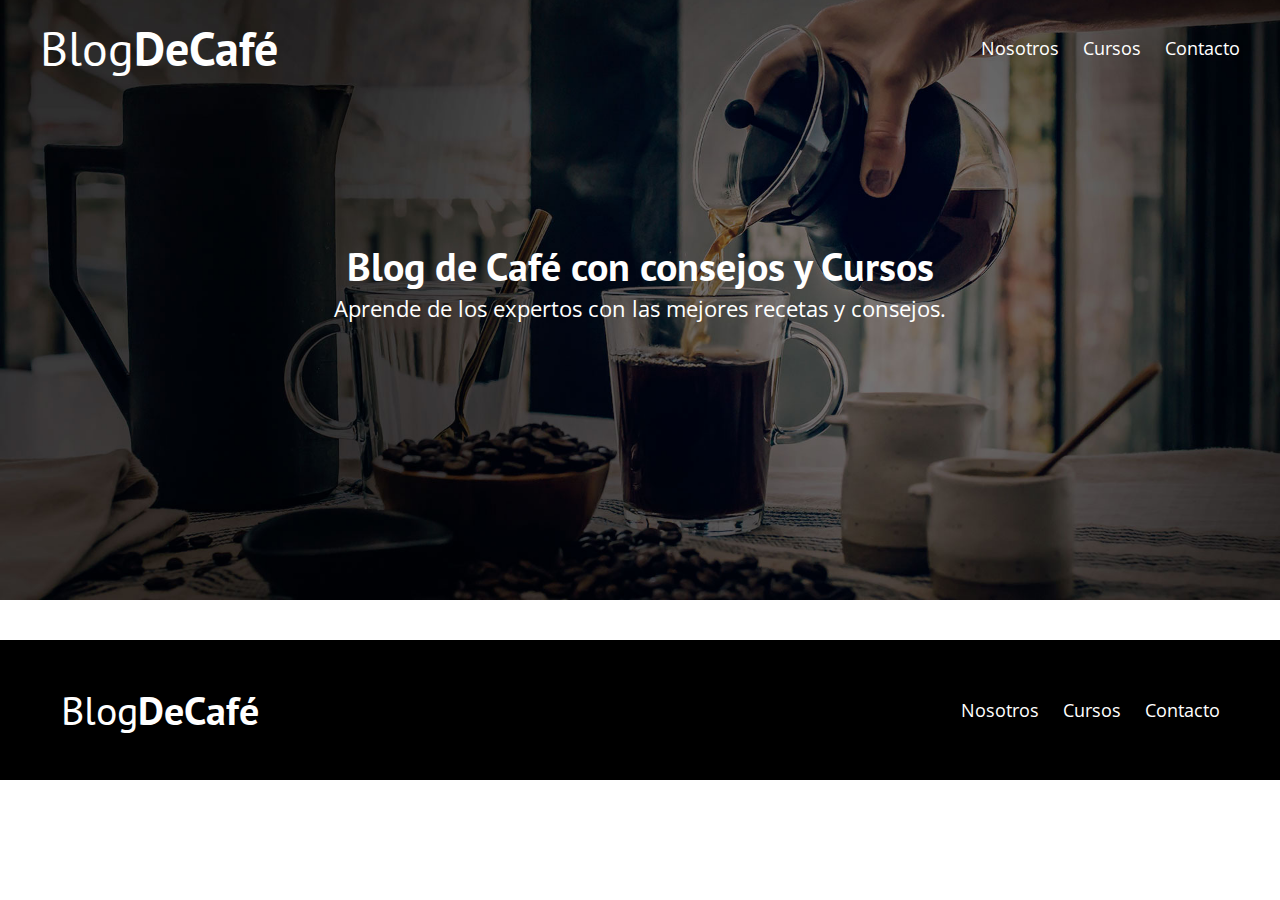
==== nosotros.html @ 8128b07f "Archivo nosotros.html creado con el header y el footer" ====
<!DOCTYPE html>
<html lang="es">

<head>
    <meta charset="UTF-8">
    <meta name="viewport" content="width=device-width, initial-scale=1.0">
    <meta http-equiv="X-UA-Compatible" content="ie=edge">
    <title>Blog de Café. Por JP De la Torre. Javier Rodríguez</title>
    <link href="https://fonts.googleapis.com/css2?family=Open+Sans&family=PT+Sans:wght@400;700&display=swap" rel="stylesheet">
    <link rel="stylesheet" href="css/normalize.css">
    <link rel="stylesheet" href="css/style.css">
</head>

<body>
    <header class="site-header">
        <div class="contenedor">
            <!--Inicio contenedor-->
            <div class="barra">
                <!--Inicio barra-->
                <a href="/">
                    <h1 class="no-margin">Blog<span>DeCafé</span></h1>
                </a>
                <nav class="navegacion">
                    <a href="nosotros.html">Nosotros</a>
                    <a href="cursos.html">Cursos</a>
                    <a href="contacto.html">Contacto</a>
                </nav>
            </div>
            <!--fin barra-->

            <div class="texto-header">
                <h2 class="no-margin">Blog de Café con consejos y Cursos</h2>
                <p class="no-margin">Aprende de los expertos con las mejores recetas y consejos.</p>
            </div>

        </div>
        <!--fin contenedor-->
    </header>



    <footer class="site-footer">
        <div class="contenedor">
            <div class="barra">
                <p class="no-margin">Blog<span>DeCafé</span></p>

                <nav class="navegacion">
                    <a href="nosotros.html">Nosotros</a>
                    <a href="cursos.html">Cursos</a>
                    <a href="contacto.html">Contacto</a>
                </nav>
            </div>
        </div>
    </footer>

</body>

</html>
---- css/style.css ----
/* apply a natural box layout model to all elements, but allowing components to change */

html {
    box-sizing: border-box;
    font-size: 62.5%; /** 1 rem = 16px **/
    }

*,
*:before,
*:after {
    box-sizing: inherit;
}

body {
    font-family: 'Open Sans', sans-serif;
    font-size: 1.6rem;
    line-height: 2;
}


/** Globales **/

.contenedor {
    max-width: 1200px;
    width: 95%;
    margin: 0 auto;
}

h1, h2, h3, h4 {
    font-family: 'PT Sans', sans-serif;
}

h1 {
    font-size: 4.8rem;
}

h2 {
    font-size: 4rem;
    line-height: 4rem;
}

h3 {
    font-size: 3.2rem;
}

h4 {
    font-size: 2.8rem;
    line-height: 3rem;
}

img {
    max-width: 100%;
}


/** Utilidades **/

.centrar-texto {
    text-align: center;
}
.no-margin {
    margin: 0;
}

/** Header **/

@media (min-width:768px) {
    .barra {
        display: flex;
        justify-content: space-between;
        align-items: center;
    }
}

.site-header {
    background-image: url(../img/banner.jpg);
    background-repeat: no-repeat;
    background-position: center center;
    background-size: cover;
    height: 60rem;
}
.site-header a {
    color: #ffffff;
    text-decoration: none;
}
.site-header h1 {
    text-align: center;
    font-weight: 400;
}
.site-header h1 span {
    font-weight: 700;
}

/** Navegacion **/

.navegacion a {
    text-align: center;
    display: block;
    font-size: 1.8rem;
    color: #ffffff;
    text-decoration: none;
}
@media (min-width: 768px) {
    .navegacion a {
        display: inline;
        margin-right: 2rem;
    }
    .navegacion a:last-of-type {
        margin: 0;
    }
}

/** Botones **/

.btn {
    display: block;
    text-align: center;
    padding: 1rem 3rem;
    margin: 2rem 0;
    color:  #ffffff;
    text-decoration: none;
    font-family: 'PT Sans', sans-serif;
    font-weight: 700;
    text-transform: uppercase;
    font-size: 2rem;
}
@media (min-width: 768px) {
    .btn {
        display: inline-block;
    }
}
.btn-primario {
    background-color: #000000;
}
.btn-secundario {
    background-color: #784d3c;
}

/** header texto **/

.texto-header {
    color: #ffffff;
    text-align: center;
    margin-top: 5rem;   
}
@media (min-width: 768px) {
    .texto-header {
        margin-top: 15rem;
    }
}
.texto-header p {
    font-size: 2.2rem;
}

/** Contenido Principal Home **/

.contenido-principal {
    display: flex;
    flex-wrap: wrap;
}
.blog,
.cursos {
    flex: 0 0 100%;
    /** Lo siguiente es lo mismo que la linea precedente **/
    /** flex-grow: 0; **/
    /** flex-shrink: 0; **/
    /** flex-basis: 100%; **/
    order: -1; /** Cambia el orden de cursos y lo pasa delante de blog, gracias a flexbox **/
}

@media (min-width: 768px) {
    .contenido-principal {
        justify-content: space-between;
    }
    .blog {
        flex-basis: 66.6%;
    }
    .cursos {
        flex-basis: calc(33.3%);
        order: 2;
    }
}

/** Opcional **/

/** Muestra las imagenes más pequeñas

.entrada-blog  {
    display: flex;
    justify-content: space-between;
}
.entrada-blog .imagen {
        flex: 0 0 40%;
}
.entrada-blog .contenido-blog {
    flex: 0 0 calc(60% - 2rem);
} 

**/

.entrada-blog {
    margin-bottom: 2rem;
    border-bottom: 1px solid #e1e1e1;
}
.entrada-blog:last-of-type {
    border: none;
}

/** Cursos sidebar **/

.cursos-lista {
    padding: 1rem;
    list-style: none;
}
.curso {
    padding-bottom: 3rem;
    border-bottom: 1px solid #e1e1e1;
}
.curso:last-of-type {
    border-bottom: none; 
}
.curso p {
    font-family: 'PT Sans', sans-serif;
    font-weight: 700;
    font-size: 2rem;
}
.curso p span {
    font-weight: 400;
}

/** Footer **/

.site-footer {
    background-color: #000000;
    padding: 3rem;
    margin-top: 4rem;
}
.site-footer p {
    color: #ffffff;
    font-size: 4rem;
    font-weight: 400;
    font-family: 'PT Sans', sans-serif;
    text-align: center;
}
.site-footer p span {
    font-weight: 700;
}
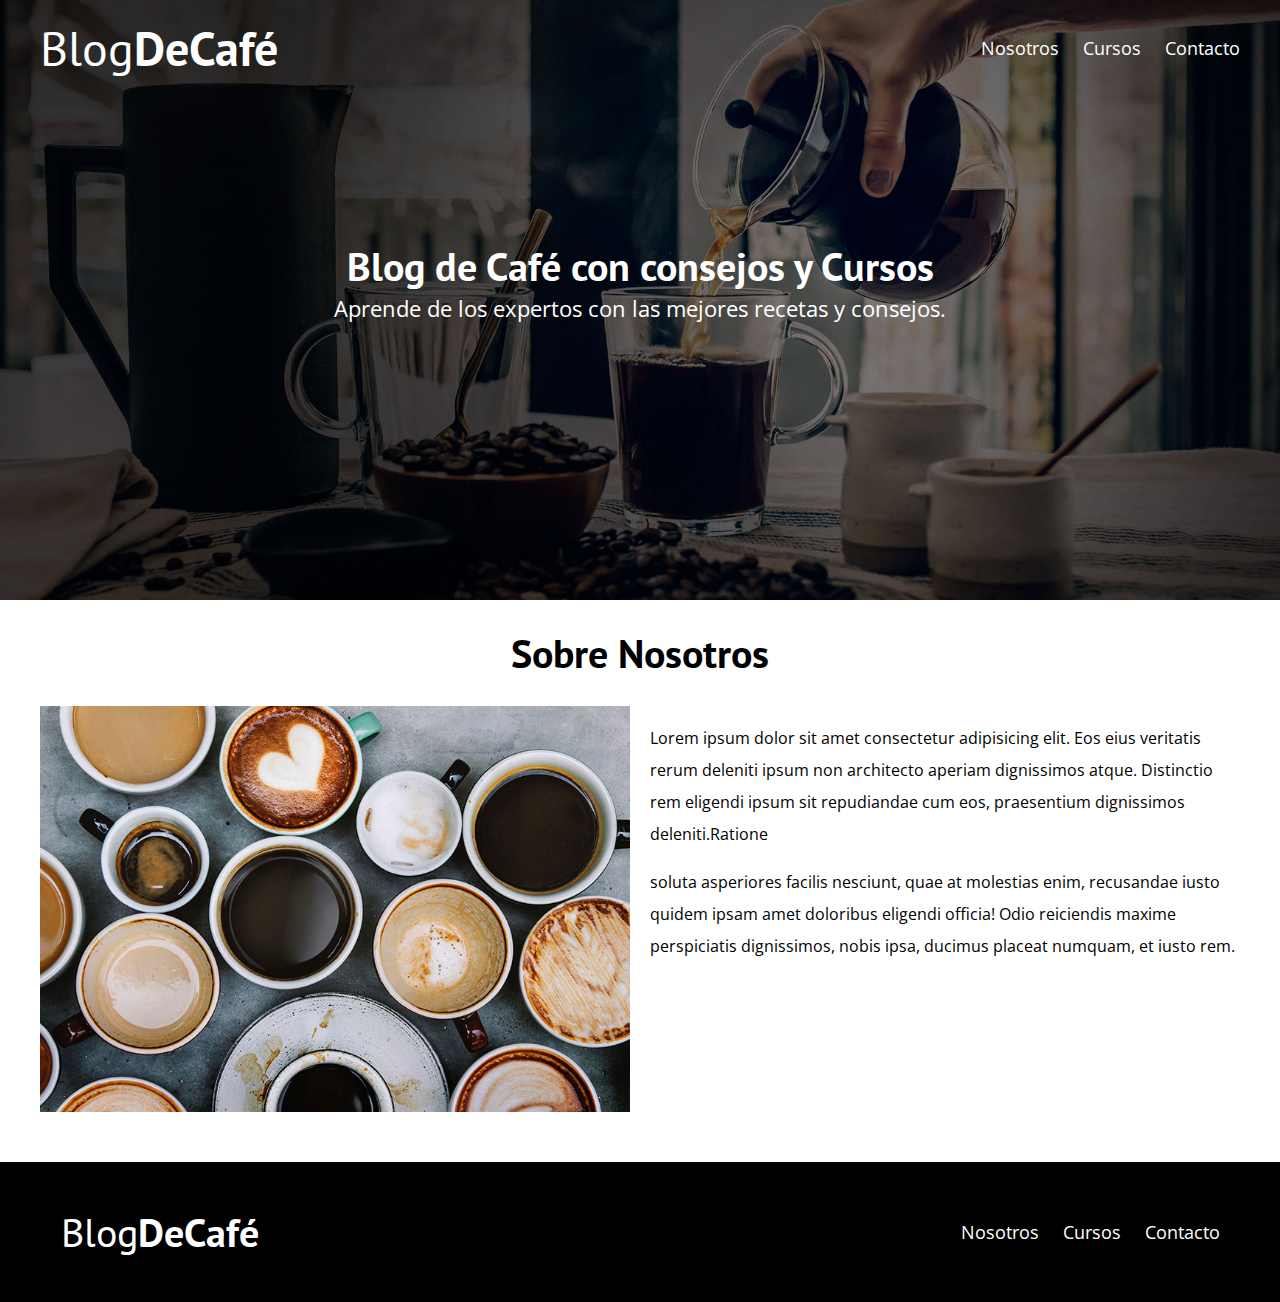
==== commit ad978b55: "Apartado Sobre Nosotros creado y estilizado" ====
--- a/nosotros.html
+++ b/nosotros.html
@@ -37,7 +37,18 @@
         <!--fin contenedor-->
     </header>
 
-
+    <main class="contenedor">
+        <h2 class="centrar-texto">Sobre Nosotros</h2>
+        <div class="grid">
+            <div class="columnas-6">
+                <img src="img/nosotros.jpg" alt="Imagen Nosotros">
+            </div>
+            <div class="columnas-6">
+                <p>Lorem ipsum dolor sit amet consectetur adipisicing elit. Eos eius veritatis rerum deleniti ipsum non architecto aperiam dignissimos atque. Distinctio rem eligendi ipsum sit repudiandae cum eos, praesentium dignissimos deleniti.Ratione</p>
+                <p>soluta asperiores facilis nesciunt, quae at molestias enim, recusandae iusto quidem ipsam amet doloribus eligendi officia! Odio reiciendis maxime perspiciatis dignissimos, nobis ipsa, ducimus placeat numquam, et iusto rem.</p>
+            </div>
+        </div>
+    </main>
 
     <footer class="site-footer">
         <div class="contenedor">
--- a/css/style.css
+++ b/css/style.css
@@ -2,8 +2,9 @@
 
 html {
     box-sizing: border-box;
-    font-size: 62.5%; /** 1 rem = 16px **/
-    }
+    font-size: 62.5%;
+    /** 1 rem = 16px **/
+}
 
 *,
 *:before,
@@ -26,7 +27,10 @@
     margin: 0 auto;
 }
 
-h1, h2, h3, h4 {
+h1,
+h2,
+h3,
+h4 {
     font-family: 'PT Sans', sans-serif;
 }
 
@@ -58,9 +62,24 @@
 .centrar-texto {
     text-align: center;
 }
+
 .no-margin {
     margin: 0;
 }
+
+
+/** Grid **/
+
+@media (min-width: 768px) {
+    .grid {
+        display: flex;
+        justify-content: space-between;
+    }
+    .columnas-6 {
+        flex: 0 0 calc(50% - 1rem);
+    }
+}
+
 
 /** Header **/
 
@@ -79,17 +98,21 @@
     background-size: cover;
     height: 60rem;
 }
+
 .site-header a {
     color: #ffffff;
     text-decoration: none;
 }
+
 .site-header h1 {
     text-align: center;
     font-weight: 400;
 }
+
 .site-header h1 span {
     font-weight: 700;
 }
+
 
 /** Navegacion **/
 
@@ -100,6 +123,7 @@
     color: #ffffff;
     text-decoration: none;
 }
+
 @media (min-width: 768px) {
     .navegacion a {
         display: inline;
@@ -110,6 +134,7 @@
     }
 }
 
+
 /** Botones **/
 
 .btn {
@@ -117,40 +142,47 @@
     text-align: center;
     padding: 1rem 3rem;
     margin: 2rem 0;
-    color:  #ffffff;
+    color: #ffffff;
     text-decoration: none;
     font-family: 'PT Sans', sans-serif;
     font-weight: 700;
     text-transform: uppercase;
     font-size: 2rem;
 }
+
 @media (min-width: 768px) {
     .btn {
         display: inline-block;
     }
 }
+
 .btn-primario {
     background-color: #000000;
 }
+
 .btn-secundario {
     background-color: #784d3c;
 }
 
+
 /** header texto **/
 
 .texto-header {
     color: #ffffff;
     text-align: center;
-    margin-top: 5rem;   
-}
+    margin-top: 5rem;
+}
+
 @media (min-width: 768px) {
     .texto-header {
         margin-top: 15rem;
     }
 }
+
 .texto-header p {
     font-size: 2.2rem;
 }
+
 
 /** Contenido Principal Home **/
 
@@ -158,6 +190,7 @@
     display: flex;
     flex-wrap: wrap;
 }
+
 .blog,
 .cursos {
     flex: 0 0 100%;
@@ -165,7 +198,8 @@
     /** flex-grow: 0; **/
     /** flex-shrink: 0; **/
     /** flex-basis: 100%; **/
-    order: -1; /** Cambia el orden de cursos y lo pasa delante de blog, gracias a flexbox **/
+    order: -1;
+    /** Cambia el orden de cursos y lo pasa delante de blog, gracias a flexbox **/
 }
 
 @media (min-width: 768px) {
@@ -181,7 +215,9 @@
     }
 }
 
+
 /** Opcional **/
+
 
 /** Muestra las imagenes más pequeñas
 
@@ -194,7 +230,7 @@
 }
 .entrada-blog .contenido-blog {
     flex: 0 0 calc(60% - 2rem);
-} 
+}
 
 **/
 
@@ -202,9 +238,11 @@
     margin-bottom: 2rem;
     border-bottom: 1px solid #e1e1e1;
 }
+
 .entrada-blog:last-of-type {
     border: none;
 }
+
 
 /** Cursos sidebar **/
 
@@ -212,21 +250,26 @@
     padding: 1rem;
     list-style: none;
 }
+
 .curso {
     padding-bottom: 3rem;
     border-bottom: 1px solid #e1e1e1;
 }
+
 .curso:last-of-type {
-    border-bottom: none; 
-}
+    border-bottom: none;
+}
+
 .curso p {
     font-family: 'PT Sans', sans-serif;
     font-weight: 700;
     font-size: 2rem;
 }
+
 .curso p span {
     font-weight: 400;
 }
+
 
 /** Footer **/
 
@@ -235,6 +278,7 @@
     padding: 3rem;
     margin-top: 4rem;
 }
+
 .site-footer p {
     color: #ffffff;
     font-size: 4rem;
@@ -242,6 +286,7 @@
     font-family: 'PT Sans', sans-serif;
     text-align: center;
 }
+
 .site-footer p span {
     font-weight: 700;
 }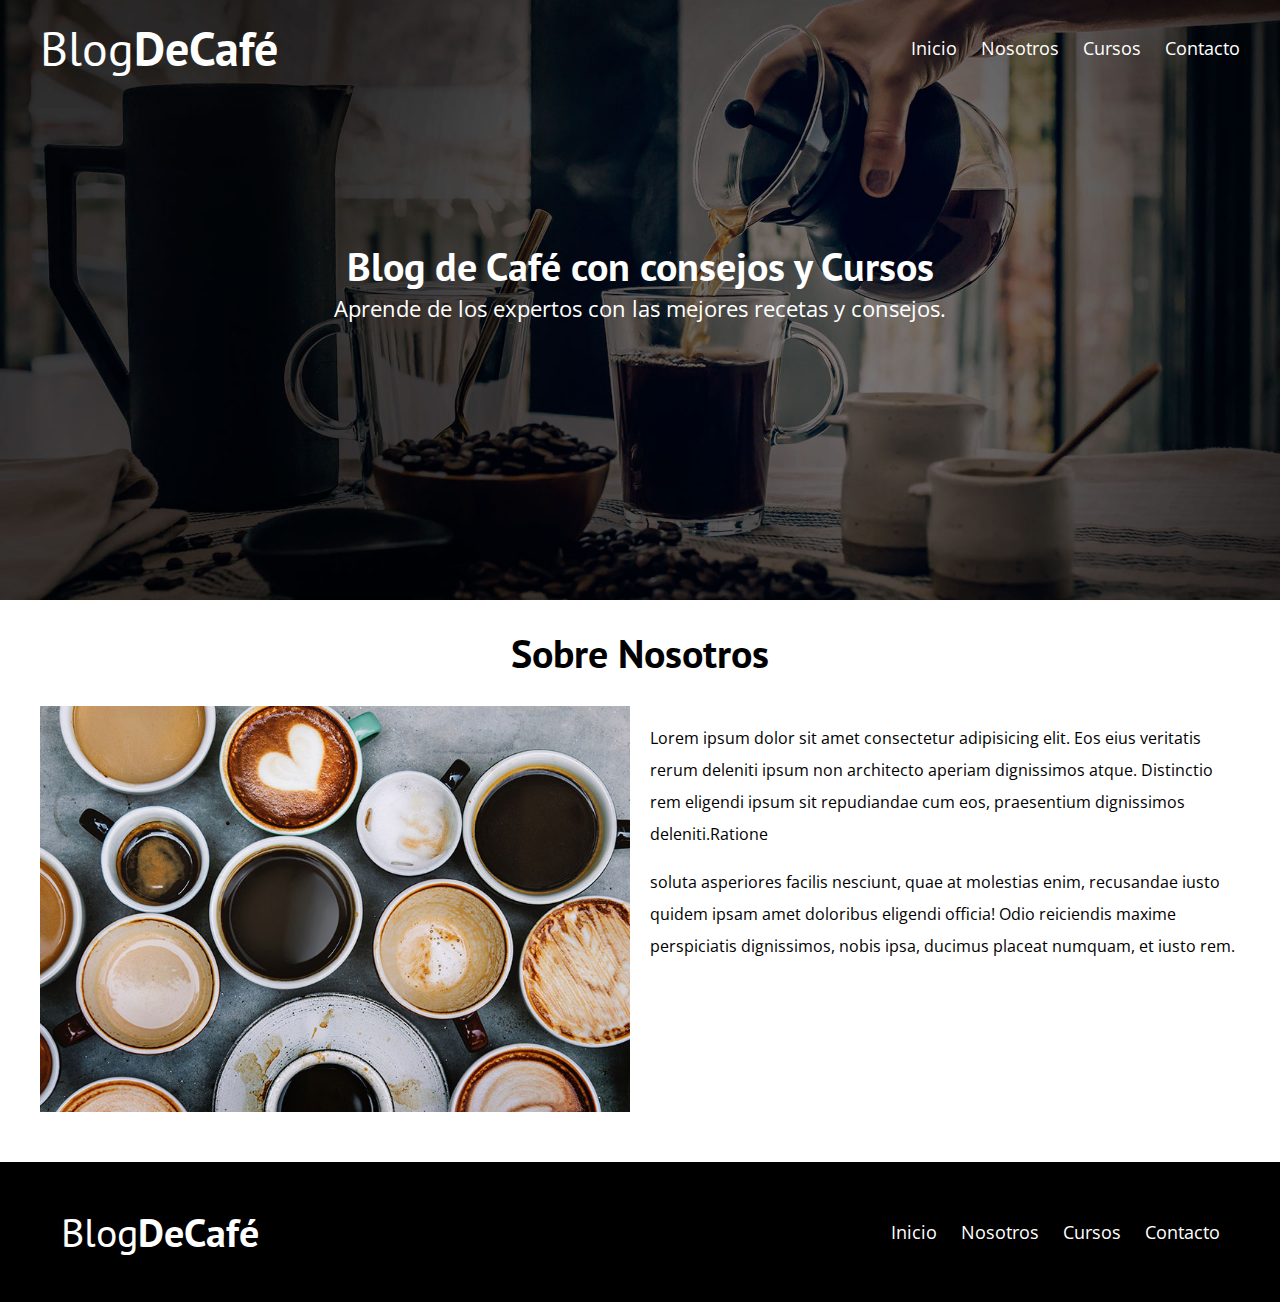
==== commit b71cf006: "Enlace a Inicio añadido al menu" ====
--- a/nosotros.html
+++ b/nosotros.html
@@ -21,6 +21,7 @@
                     <h1 class="no-margin">Blog<span>DeCafé</span></h1>
                 </a>
                 <nav class="navegacion">
+                    <a href="index.html">Inicio</a>
                     <a href="nosotros.html">Nosotros</a>
                     <a href="cursos.html">Cursos</a>
                     <a href="contacto.html">Contacto</a>
@@ -56,6 +57,7 @@
                 <p class="no-margin">Blog<span>DeCafé</span></p>
 
                 <nav class="navegacion">
+                    <a href="index.html">Inicio</a>
                     <a href="nosotros.html">Nosotros</a>
                     <a href="cursos.html">Cursos</a>
                     <a href="contacto.html">Contacto</a>
